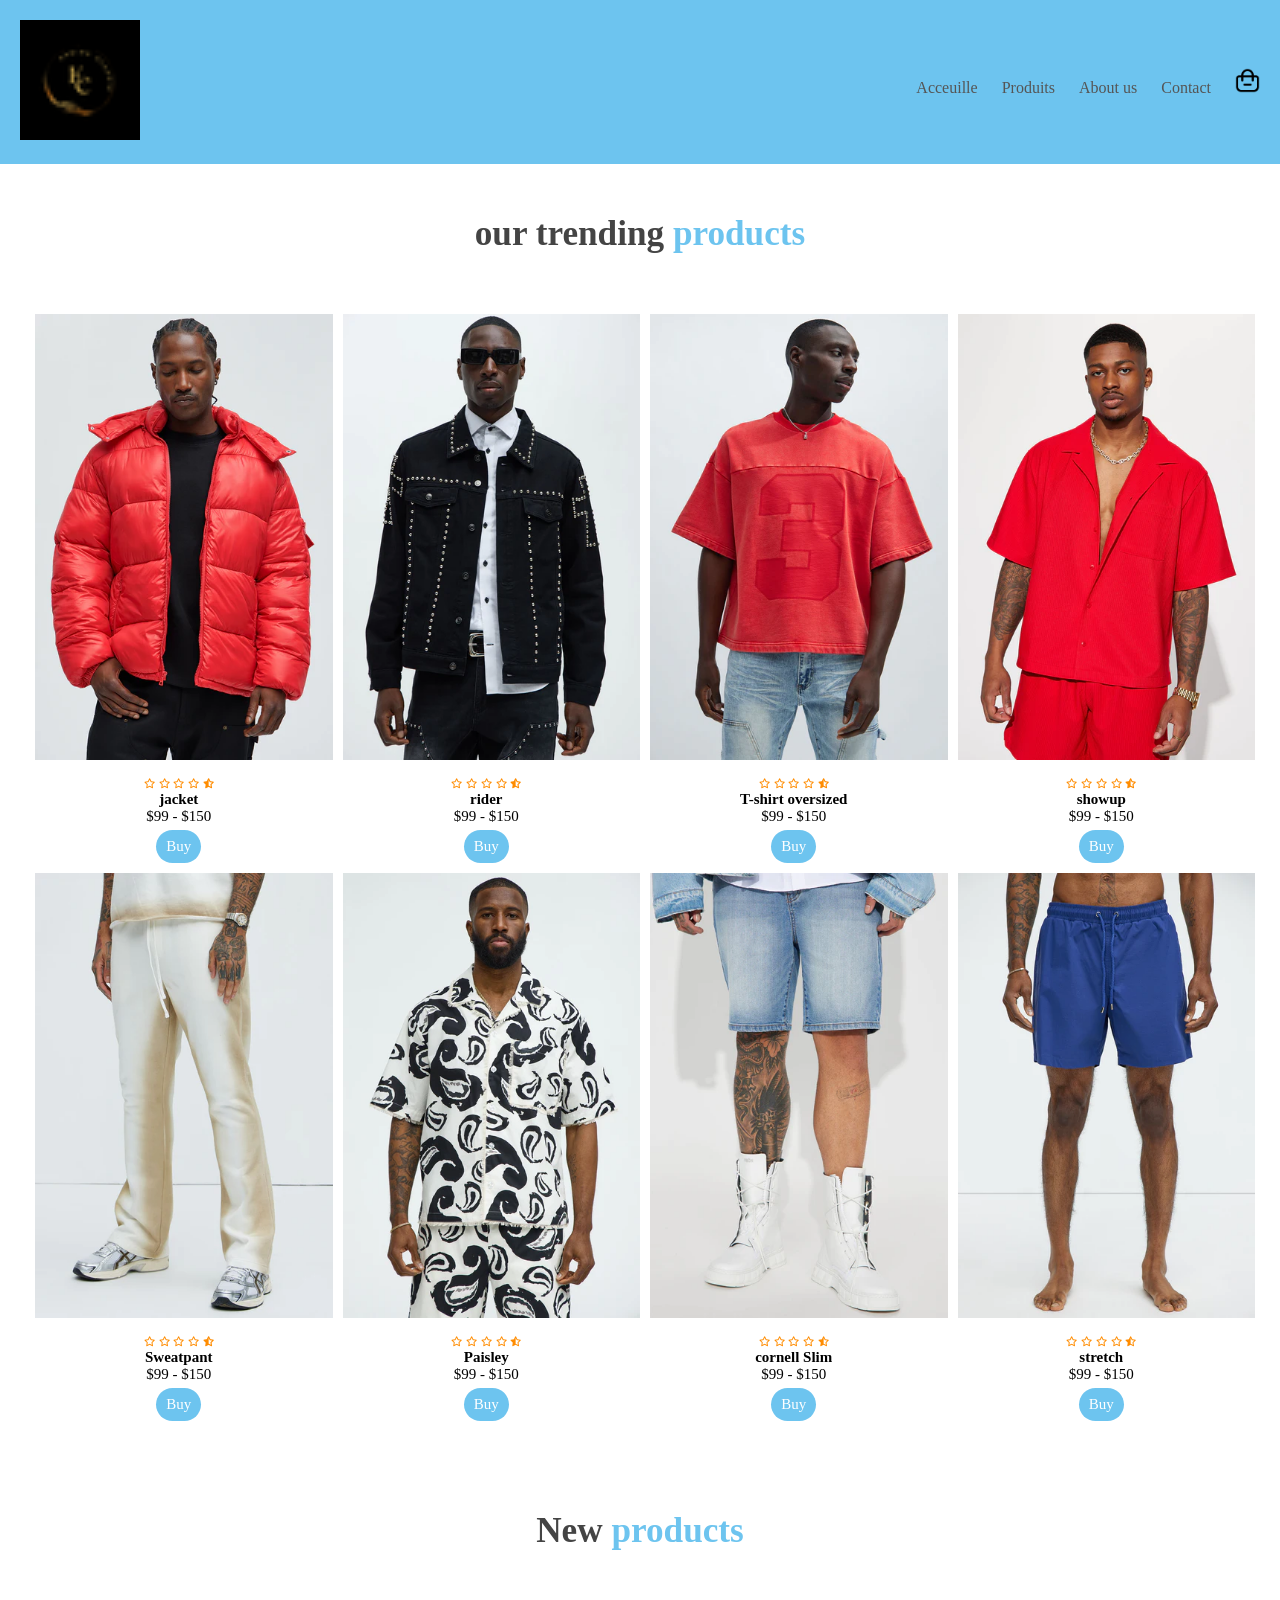
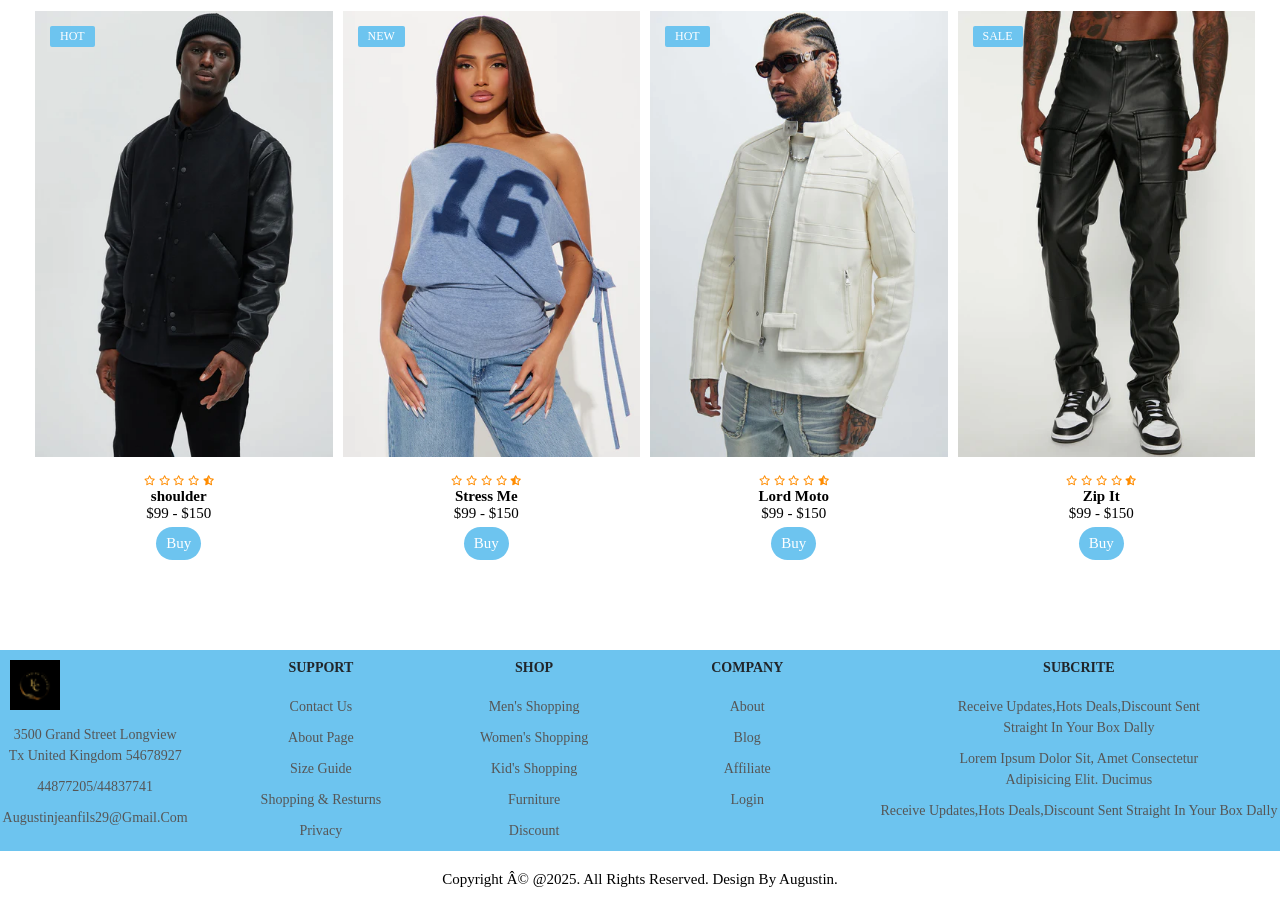
==== produits.html @ 70ef02a3 "My site web" ====
<!DOCTYPE html>
<html lang="fr">

<head>
    <meta http-equiv="X-UA-Compatible" content="IE=edge">
    <meta name="viewport" content="width=device-width, initial-scales=1.0">
    <link rel="stylesheet" href="style.css">
    <link rel="stylesheet" href="https://cdnjs.cloudflare.com/ajax/libs/font-awesome/6.7.2/css/all.min.css" integrity="sha512-Evv84Mr4kqVGRNSgIGL/F/aIDqQb7xQ2vcrdIwxfjThSH8CSR7PBEakCr51Ck+w+/U6swU2Im1vVX0SVk9ABhg==" crossorigin="anonymous" referrerpolicy="no-referrer" />
    <title>web disign</title>
</head>
<header class="navbar">
    <div class="logo">
        <img src="image_web/logo.png" alt="photo de logo">
    </div>    
 <nav>
    <ul>
      <li><a href="index.html">Acceuille</a></li>
      <li><a href="produits.html">Produits</a></li>
      <li><a href="apropos.html">About us</a></li>
      <li><a href="contact.html">Contact</a></li>
      
    </ul>
    <img src="image_web/panierbg.png" alt="panier icon" width="25px">
 </nav>    
</header>


<section class="featured-produits">
        <div class="container">
            <h2>our trending <strong> products</strong> </h2>
            <div class="row">
                <div class="clo-4">
                    <img src="image_web/jacket.webp" alt="robe">
                    <div class="rating">  
                        <i class="fa-regular fa-star"></i>
                        <i class="fa-regular fa-star"></i>
                        <i class="fa-regular fa-star"></i>
                        <i class="fa-regular fa-star"></i>
                        <i class="fa-solid fa-star-half-stroke"></i>
                    </div>     
                    <div class="price">
                        <h4>jacket</h4>
                        <p>$99 - $150</p>
                        <a href="#">Buy</a>
                    </div>          
                    
                </div>
                <div class="clo-4">
                    <img src="image_web/rider.webp" alt="robe">
                    <div class="rating">
                        <i class="fa-regular fa-star"></i>
                        <i class="fa-regular fa-star"></i>
                        <i class="fa-regular fa-star"></i>
                        <i class="fa-regular fa-star"></i>
                        <i class="fa-solid fa-star-half-stroke"></i>
                    </div>
                    <div class="price">
                        <h4>rider</h4>
                        <p>$99 - $150</p>
                        <a href="#">Buy</a>
                    </div>
                    
                </div>
                <div class="clo-4">
                    <img src="image_web/oversized tee.webp" alt="robe">
                    <div class="rating"> 
                        <i class="fa-regular fa-star"></i>
                        <i class="fa-regular fa-star"></i>
                        <i class="fa-regular fa-star"></i>
                        <i class="fa-regular fa-star"></i>
                        <i class="fa-solid fa-star-half-stroke"></i>
                    </div>
                    
                    <div class="price">
                        <h4>T-shirt oversized</h4>
                        <p>$99 - $150</p>
                        <a href="#">Buy</a>
                    </div>
                </div>
                <div class="clo-4">
                    <img src="image_web/showup.webp" alt="robe">
                    <div class="rating">
                        <i class="fa-regular fa-star"></i>
                        <i class="fa-regular fa-star"></i>
                        <i class="fa-regular fa-star"></i>
                        <i class="fa-regular fa-star"></i>
                        <i class="fa-solid fa-star-half-stroke"></i>
                    </div>
            
                    <div class="price">
                        <h4>showup</h4>
                        <p>$99 - $150</p>
                        <a href="#">Buy</a>
                    </div>
                </div>
            </div>

            <div class="row">
                <div class="clo-4">
                    <img src="image_web/sweatpant.webp" alt="robe">
                    
                    <div class="rating">
                        <i class="fa-regular fa-star"></i>
                        <i class="fa-regular fa-star"></i>
                        <i class="fa-regular fa-star"></i>
                        <i class="fa-regular fa-star"></i>
                        <i class="fa-solid fa-star-half-stroke"></i>
                    </div>
                    <div class="price">
                        <h4>Sweatpant</h4>
                        <p>$99 - $150</p>
                        <a href="#">Buy</a>
                    </div>
                </div>
                <div class="clo-4">
                    <img src="image_web/paisley.webp" alt="robe">
                    
                    <div class="rating">
                        <i class="fa-regular fa-star"></i>
                        <i class="fa-regular fa-star"></i>
                        <i class="fa-regular fa-star"></i>
                        <i class="fa-regular fa-star"></i>
                        <i class="fa-regular fa-star-half-stroke"></i>
                    </div>
                    <div class="price">
                        <h4>Paisley</h4>
                        <p>$99 - $150</p>
                        <a href="#">Buy</a>
                    </div>
                </div>
                <div class="clo-4">
                    <img src="image_web/cornell Slim.webp" alt="robe">
                    
                    <div class="rating">
                        <i class="fa-regular fa-star"></i>
                        <i class="fa-regular fa-star"></i>
                        <i class="fa-regular fa-star"></i>
                        <i class="fa-regular fa-star"></i>
                        <i class="fa-regular fa-star-half-stroke"></i>
                    </div>
                    <div class="price">
                        <h4>cornell Slim</h4>
                        <p>$99 - $150</p>
                        <a href="#">Buy</a>
                    </div>
                </div>
                <div class="clo-4">
                    <img src="image_web/stretch.webp" alt="robe">
                    
                    <div class="rating">
                        <i class="fa-regular fa-star"></i>
                        <i class="fa-regular fa-star"></i>
                        <i class="fa-regular fa-star"></i>
                        <i class="fa-regular fa-star"></i>
                        <i class="fa-regular fa-star-half-stroke"></i>
                    </div>
                    <div class="price">
                        <h4>stretch</h4>
                        <p>$99 - $150</p>
                        <a href="#">Buy</a>
                    </div>
                </div>
            </div>
        </div>
    </section>


    <section class="featured-produits">
        <div class="container">
           <h2>New <strong>products</strong></h2>
            <div class="row">
                <div class="clo-4">
                    <img src="image_web/shoulder.webp" alt="robe">
                    <div class="produit-text">
                        <h5>hot</h5>
                    </div>
                    <div class="rating">
                        <i class="fa-regular fa-star"></i>
                        <i class="fa-regular fa-star"></i>
                        <i class="fa-regular fa-star"></i>
                        <i class="fa-regular fa-star"></i>
                        <i class="fa-solid fa-star-half-stroke"></i>
                    </div>
                    <div class="price">
                        <h4>shoulder</h4>
                        <p>$99 - $150</p>
                        <a href="#">Buy</a>
                    </div>
                </div>
                <div class="clo-4">
                    <img src="image_web/stress Me.webp" alt="robe">
                    <div class="produit-text">
                        <h5>New</h5>
                    </div>
                    <div class="rating">
                    <i class="fa-regular fa-star"></i>
                    <i class="fa-regular fa-star"></i>
                    <i class="fa-regular fa-star"></i>
                    <i class="fa-regular fa-star"></i>
                    <i class="fa-solid fa-star-half-stroke"></i>
                </div>
                    <div class="price">
                        <h4>Stress Me</h4>
                        <p>$99 - $150</p>
                        <a href="#">Buy</a>
                    </div>
                </div>
                <div class="clo-4">
                    <img src="image_web/lord moto.webp" alt="robe">
                    <div class="produit-text">
                        <h5>hot</h5>
                    </div>
                    <div class="rating">
                        <i class="fa-regular fa-star"></i>
                        <i class="fa-regular fa-star"></i>
                        <i class="fa-regular fa-star"></i>
                        <i class="fa-regular fa-star"></i>
                        <i class="fa-solid fa-star-half-stroke"></i>
                    </div>
                    <div class="price">
                        <h4>Lord Moto</h4>
                        <p>$99 - $150</p>
                        <a href="#">Buy</a>
                    </div>
                </div>
                <div class="clo-4">
                    <img src="image_web/zip it.webp" alt="robe">
                    <div class="produit-text">
                        <h5>sale</h5>
                    </div>
                    <div class="rating">
                        <i class="fa-regular fa-star"></i>
                        <i class="fa-regular fa-star"></i>
                        <i class="fa-regular fa-star"></i>
                        <i class="fa-regular fa-star"></i>
                        <i class="fa-solid fa-star-half-stroke"></i>
                    </div>
                    <div class="price">
                        <h4>Zip It</h4>
                        <p>$99 - $150</p>
                        <a href="#">Buy</a>
                    </div>
                </div>
                
            </div>
        </div>
    </section>
<section class="contact">
    <div class="contact-info">
        <div class="first-info">
            <img src="image_web/logo.png">

            <P>3500 grand street longview <br> Tx united kingdom 54678927</P>
            <p>44877205/44837741</p>
            <p>augustinjeanfils29@gmail.com</p>

        </div>
            <div class="second-info">
                <h4>Support</h4>
                <p>Contact us</p>
                <p>About page</p>
                <p>Size guide</p>
                <p>Shopping & resturns</p>
                <p>Privacy</p>
            </div>
            <div class="third-info">
                <h4>Shop</h4>
                <p>Men's Shopping</p>
                <p>Women's Shopping</p>
                <p>Kid's Shopping</p>
                <p>Furniture</p>
                <p>Discount</p>
            </div>
            <div class="fourth-info">
                <h4>Company</h4>
                <p>About</p>
                <p>Blog</p>
                <p>Affiliate</p>
                <p>Login</p>
            </div>
            <div class="five-info">
                <h4>Subcrite</h4>
                <p>receive updates,hots deals,discount sent<br> Straight in your box dally</p>
                <p>Lorem ipsum dolor sit, amet consectetur <br>adipisicing elit. Ducimus </p>
                <p>receive updates,hots deals,discount sent Straight in your box dally</p>
                
            </div>

        </div>
    </div>
</section>
<div class="end-text">
    <p>Copyright © @2025. All rights Reserved. Design By Augustin.</p>
</div>
---- style.css ----
@import url('https://fonts.googleapis.com/css2?family=Poppins:ital,wght@0,100;0,200;0,300;0,400;0,500;0,600;0,700;0,800;0,900;1,100;1,200;1,300;1,400;1,500;1,600;1,700;1,800;1,900&display=swap');



*{
    margin:0;
    padding:0;
    box-sizing:border-box;
}
body{
    font-family: Georgia, 'Times New Roman', Times, serif;
}
.navbar{
    background: rgb(109, 196, 239);
    display: flex;
    align-items: center;
    padding: 20px;
}
.logo img{
    width: 120px;
}
nav{
    flex: 1;
    text-align: right;
}    
nav ul{
    display: inline-block;
    list-style-type: none;
}
nav ul li{
    display: inline-block;
    margin-right: 20px;
}
nav ul li a{
    text-decoration: none;
    color: #555;
}
nav a:hover{
    color: black;
}
.container{
    max-width: 1500px;
    margin: 20px auto;
    padding-left:25px;
    padding-right: 25px;
}
.row{
    display: flex;
    align-items: center;
    justify-content: space-around;

}
.col-2{
    flex-basis: 50%;
    min-width: 300px;
}
.col-2 img{
    width: 100%;
    padding: 20px 0;
}
.col-2 h1 {
    font-size: 30px;
    line-height: 10px;
    margin: 25px 0;
}
.col-2 a{
    display: inline-block;
    text-decoration: none;
    padding: 8px 30px;
    background: rgb(109, 196, 239);
    color: white;
    border-radius: 30px;
    margin-top: 25px;
    transition: 0,5s;
}
.col-2 a:hover{
    background: #020202;
}
.col-2 p{
    text-align: left;
    color: #555;
}
.header-section{
    margin-top: -20px;
    background: radial-gradient(#fff,#fff);
}


/* style de la section categorie */

.categories{
    margin: 70px 0;
}
.col-3{
    flex-basis: 30%;
    min-width:250px;
    margin: auto;
}
.col-3 img{
    width: 100%;
}

.container h2{
    text-align: center;
    font-size: 2.2rem;
    color: #444;
    margin: 50px 0;
}
/* section des meilleurs produits */

.clo-4{
    position: relative;
    transform: all .40s;
}
.clo-4 img{
    width: 100%;
    height: auto;
    transform: all .40s;
    padding: 5px;
    margin: 5px;
}
.container strong{
    color: rgb(109, 196, 239);
}
    
.container{
    margin-bottom: 90px;
}


.produit-text h5{
    position: absolute;
    top: 25px;
    left: 25px;
    color: #fff;
    font-size: 12px;
    font-weight: 500;
    text-transform: uppercase;
    background-color: rgb(109, 196, 239);
    padding: 3px 10px;
    border-radius: 2px;
}
.rating i{
    color: #ff8c00;
    font-size: 10px;
    align-items: center;
}

.clo-4,h4,p{
    color: black;
    font-size: 15px;
    text-align: center;
}

.price p{
    color: #020202;
    font-size: 15px;
}
.price a{
    display: inline-block;
    text-decoration: none;
    padding: 8px 10px;
    background: rgb(109, 196, 239);
    color: white;
    border-radius: 20px;
    margin-top: 5px;
    transition: 0,5s;
}
.price a:hover{
    background-color: #000;
}

.client-reviews{
    background-color: #fff;
}
.reviews{
    text-align: center;
}
.reviews h3{
    color: #111;
    font-size: 25px;
    text-transform: capitalize;
    text-align: center;
    font-weight: 700;
}
.reviews img{
    width: 100px;
    height: auto;
    border-radius: 50px;
    margin: 10px 0;
}
.reviews p{
    color: #707070;
    font-size: 16px;
    font-weight: 400;
    line-height: 25px;
    margin-bottom: 10px;
}
.reviews h2{
    font-size: 22px;
    color: #000;
    font-weight: 400;
    text-transform: capitalize;
    margin-bottom: 2px;
}

/* section contact */
.contact{

    background-color: rgb(109, 196, 239);
}
.contact-info{
    display:grid;
    grid-template-columns: repeat(auto-fit, minmax(160px, auto));
    gap: 3rem;
}
.first-info img{
    width: 70px;
    padding: 10px;
    height: auto;
}
.contact-info h4{
    color:#212529;
    font-size: 14px;
    text-transform: uppercase;
    margin-bottom: 10px;
    padding: 10px;
}
.contact-info p{
    color: #565656;
    font-size: 14px;
    font-weight: 400;
    text-transform: capitalize;
    line-height: 1.5;
    margin-bottom: 10px;
}
.contact-info p:hover{
    color: #111;
}
.end-text{
    background-color: #fff;
    text-align: center;
    padding: 20px;
}
.end-text p{
    color: #000;
    text-transform: capitalize;
}

.contaction{
    min-height: 100vh;
    background-color: #e8f0fe;
    padding: 50px;
    text-align: center;
}

.containere{
    max-width: 800px;
    margin: 0 auto;
}
.containere h2{
    font-size: 32px;
    margin-bottom: 30px;
    color: #000;
}
.contact-wrapper{
    display: grid;
    grid-template-columns: repeat(2, 1fr);
    grid-gap: 30px;
}
.contact-form{
    text-align: left;
}
.contact-form h3{
    font-size: 25px;
    margin-bottom: 20px;
    color: #000;
     
}
.form-group{
    margin-bottom: 20px;
}
input ,textarea{
    width: 100%;
    padding: 12px;
    border-radius: 8px;
    border: none;
    background-color: #f8f9fa;
    color: #000;

}

input:focus,
textarea:focus{
    outline: none;
    box-shadow: 0 0 8px  #bbb;
}
button{
    display: inline-block;
    padding: 12px 14px;
    background-color:  rgb(109, 196, 239);
    color: #000;
    border: none;
    cursor: pointer;
    transition: 0,3s ease;
}
button:hover{
    background-color: #000;
    color: #f8f9fa;
}

.contact-infomation{
    text-align: center;
}
.contact-infomation h3 {
    font-size: 25px;
    margin-bottom: 20px;
    color: #000;
}
.contact-infomation p{
    margin-bottom: 10px;
    color: #000;
}
.contact-infomation i{
    color: rgb(109, 196, 239);
    margin-right: 10px;
}

.conntenair h2{
    color: #000;
    text-align: center;
}

.conntenair p{
    text-align: justify;
    font-size: 18px;
    color: #555;
}

.conntenair h4{
    text-align: center;
    margin: 10px;
}
.conntenair p{
    margin-bottom: 250px;
}
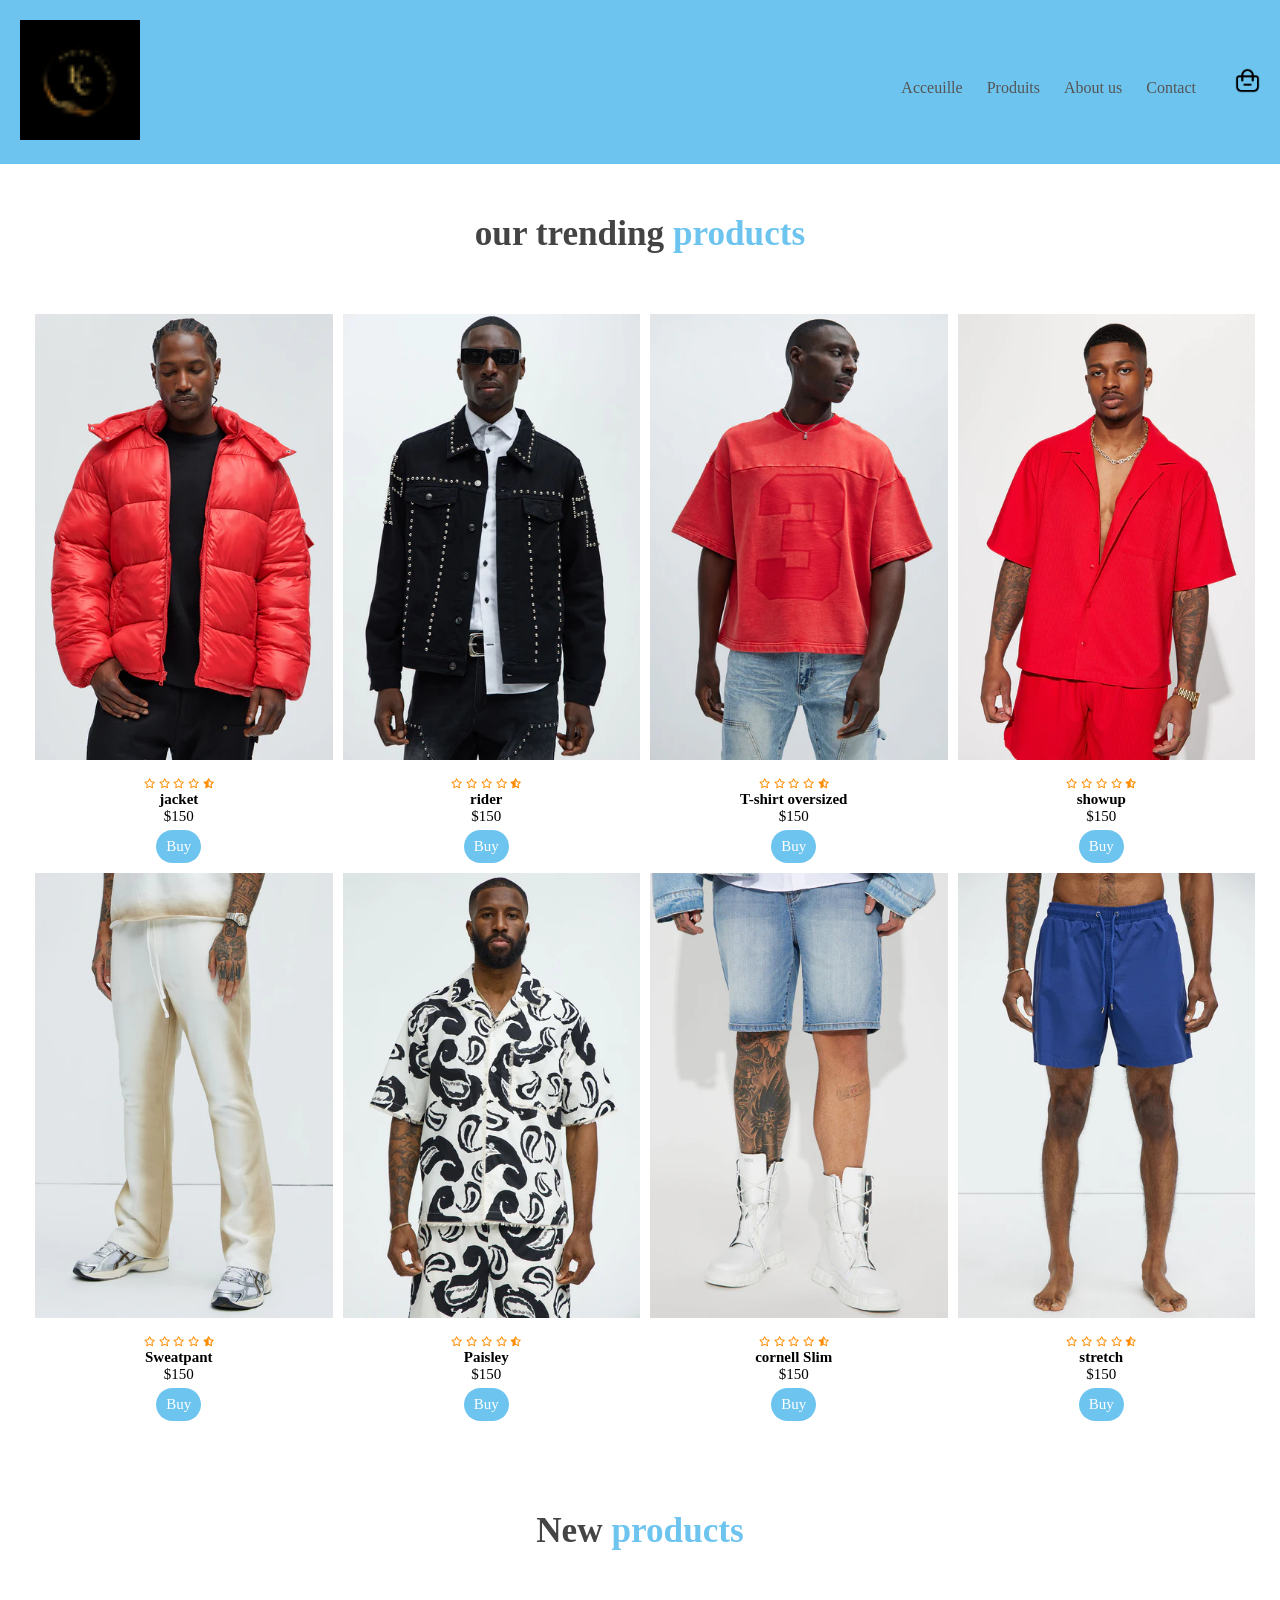
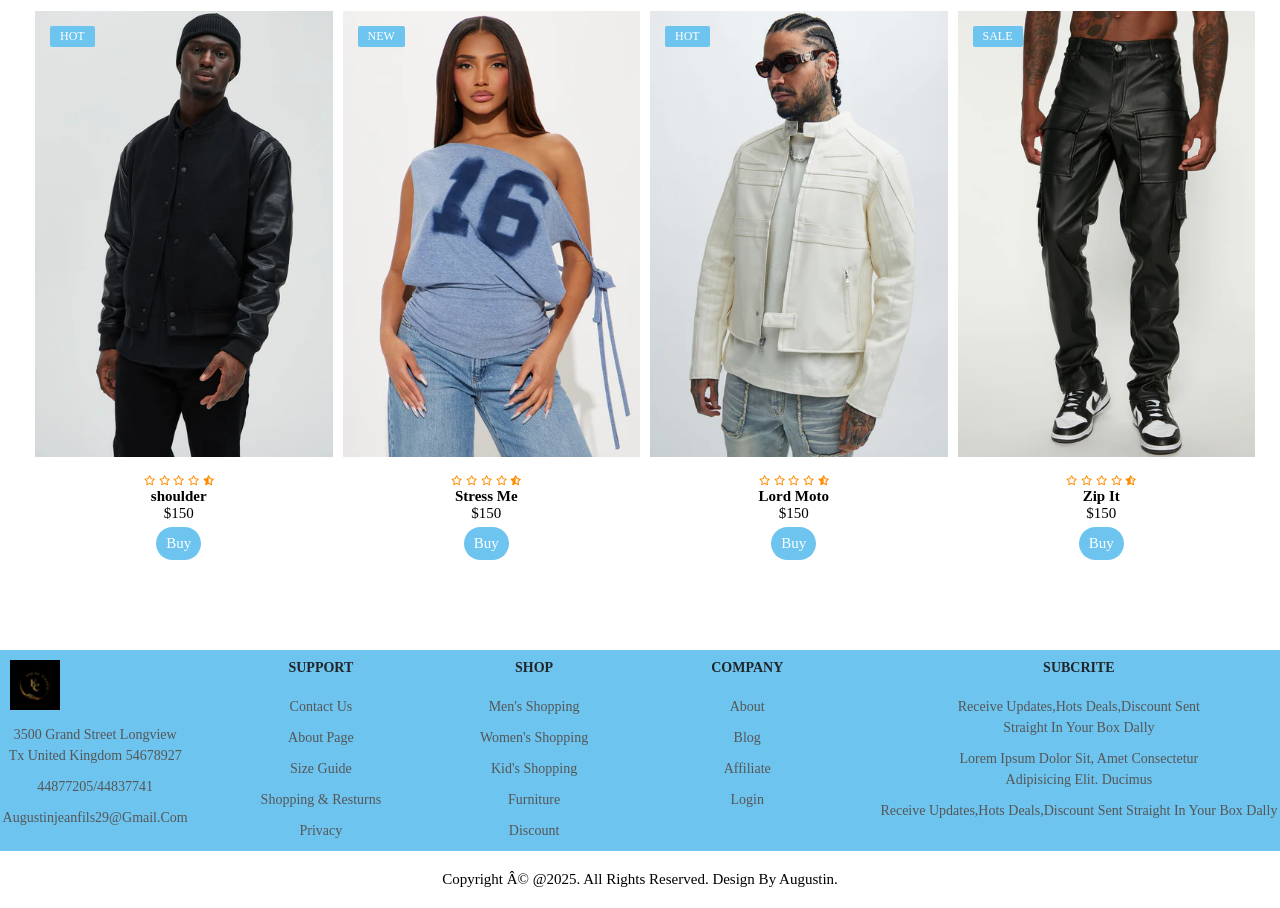
==== commit 436d50e4: "update for site Button buy is active and cart is active to" ====
--- a/produits.html
+++ b/produits.html
@@ -20,7 +20,10 @@
       <li><a href="contact.html">Contact</a></li>
       
     </ul>
-    <img src="image_web/panierbg.png" alt="panier icon" width="25px">
+    <div class="cart-box">
+        <img src="image_web/panierbg.png" alt="panier icon" width="25px">
+        <span class="cart-count">0</span>
+    </div>
  </nav>    
 </header>
 
@@ -40,7 +43,7 @@
                     </div>     
                     <div class="price">
                         <h4>jacket</h4>
-                        <p>$99 - $150</p>
+                        <p>$150</p>
                         <a href="#">Buy</a>
                     </div>          
                     
@@ -56,7 +59,7 @@
                     </div>
                     <div class="price">
                         <h4>rider</h4>
-                        <p>$99 - $150</p>
+                        <p>$150</p>
                         <a href="#">Buy</a>
                     </div>
                     
@@ -73,7 +76,7 @@
                     
                     <div class="price">
                         <h4>T-shirt oversized</h4>
-                        <p>$99 - $150</p>
+                        <p>$150</p>
                         <a href="#">Buy</a>
                     </div>
                 </div>
@@ -89,7 +92,7 @@
             
                     <div class="price">
                         <h4>showup</h4>
-                        <p>$99 - $150</p>
+                        <p>$150</p>
                         <a href="#">Buy</a>
                     </div>
                 </div>
@@ -108,7 +111,7 @@
                     </div>
                     <div class="price">
                         <h4>Sweatpant</h4>
-                        <p>$99 - $150</p>
+                        <p>$150</p>
                         <a href="#">Buy</a>
                     </div>
                 </div>
@@ -124,7 +127,7 @@
                     </div>
                     <div class="price">
                         <h4>Paisley</h4>
-                        <p>$99 - $150</p>
+                        <p>$150</p>
                         <a href="#">Buy</a>
                     </div>
                 </div>
@@ -140,7 +143,7 @@
                     </div>
                     <div class="price">
                         <h4>cornell Slim</h4>
-                        <p>$99 - $150</p>
+                        <p>$150</p>
                         <a href="#">Buy</a>
                     </div>
                 </div>
@@ -156,7 +159,7 @@
                     </div>
                     <div class="price">
                         <h4>stretch</h4>
-                        <p>$99 - $150</p>
+                        <p> $150</p>
                         <a href="#">Buy</a>
                     </div>
                 </div>
@@ -183,7 +186,7 @@
                     </div>
                     <div class="price">
                         <h4>shoulder</h4>
-                        <p>$99 - $150</p>
+                        <p>$150</p>
                         <a href="#">Buy</a>
                     </div>
                 </div>
@@ -201,7 +204,7 @@
                 </div>
                     <div class="price">
                         <h4>Stress Me</h4>
-                        <p>$99 - $150</p>
+                        <p>$150</p>
                         <a href="#">Buy</a>
                     </div>
                 </div>
@@ -219,7 +222,7 @@
                     </div>
                     <div class="price">
                         <h4>Lord Moto</h4>
-                        <p>$99 - $150</p>
+                        <p>$150</p>
                         <a href="#">Buy</a>
                     </div>
                 </div>
@@ -237,7 +240,7 @@
                     </div>
                     <div class="price">
                         <h4>Zip It</h4>
-                        <p>$99 - $150</p>
+                        <p>$150</p>
                         <a href="#">Buy</a>
                     </div>
                 </div>
@@ -292,3 +295,22 @@
 <div class="end-text">
     <p>Copyright © @2025. All rights Reserved. Design By Augustin.</p>
 </div>
+
+
+<!-- Panneau lateral du panier -->
+ <div class="cart-sidebar">
+    <div class ="cart-header">
+        <h3 class ="cart-title"> Votre Panier</h3>
+        <span class="close-cart">&times;</span>
+    </div>
+    <div class ="cart-content">
+        <!-- Les articles du panier seront ajoutés ici dynamiquement -->
+    </div>
+    <div class ="total-section">
+        <div class="total-title">Total:</div>
+        <div class="total-price">$0.00</div>
+    </div>
+ </div>  
+
+
+<script src="script.js"></script>
--- a/style.css
+++ b/style.css
@@ -39,6 +39,119 @@
 nav a:hover{
     color: black;
 }
+.cart-box {
+    display: inline-block;
+    position: relative;
+    margin-left: 15px;
+    cursor:pointer;
+}
+.cart-count {
+    position: absolute;
+    top: -8px;
+    right: -8px;
+    background-color: red;
+    color: white;
+    font-size: 10px;
+    width: 18px;
+    height: 18px;
+    border-radius: 50%;
+    display: none; /* Caché par défaut jusqu'au premier clic */
+    align-items: center;
+    justify-content: center;
+    font-weight: bold;
+}
+
+/* Style du panneau latéral du panier */
+.cart-sidebar {
+    position: fixed;
+    top: 0;
+    right: -100%; /* Caché par défaut */
+    width: 360px;
+    height: 100vh;
+    background: #fff;
+    padding: 20px;
+    box-shadow: -2px 0 4px rgba(0,0,0,0.1);
+    transition: 0.3s;
+    z-index: 1000;
+    display: flex;
+    flex-direction: column;
+}
+.cart-sidebar.active {
+    right: 0; /* Affiché lorsqu'il est actif */
+}
+
+.cart-header {
+    display: flex;
+    justify-content: space-between;
+    align-items: center;
+    margin-bottom: 20px;
+    border-bottom: 1px solid #eee;
+    padding-bottom: 10px;
+}
+
+.close-cart {
+    font-size: 1.5rem;
+    cursor: pointer;
+    color: #333;
+}
+
+.cart-content {
+    flex: 1;
+    overflow-y: auto;
+}
+
+/* Style d'un produit dans le panier */
+.cart-item {
+    display: flex;
+    align-items: center;
+    gap: 15px;
+    margin-bottom: 15px;
+    padding-bottom: 10px;
+    border-bottom: 1px solid #f0f0f0;
+}
+.cart-item img {
+    width: 80px;
+    height: 80px;
+    object-fit: cover;
+    border-radius: 5px;
+}
+.detail-box {
+    flex: 1;
+}
+.cart-product-title {
+    font-size: 0.9rem;
+    text-transform: uppercase;
+    font-weight: 500;
+}
+.cart-price {
+    font-weight: 600;
+    color: rgb(109, 196, 239);
+}
+.cart-remove {
+    font-size: 1.2rem;
+    color: #ff0000;
+    cursor: pointer;
+}
+
+
+.total-section {
+    padding: 20px 0;
+    border-top: 1px solid #eee;
+    display: flex;
+    justify-content: space-between;
+    align-items: center;
+    margin-top: auto; /* Pousse le total vers le bas si le panier est grand */
+}
+.total-title {
+    font-weight: 600;
+    font-size: 1.2rem;
+}
+.total-price {
+    font-weight: 700;
+    font-size: 1.3rem;
+}
+
+
 .container{
     max-width: 1500px;
     margin: 20px auto;
